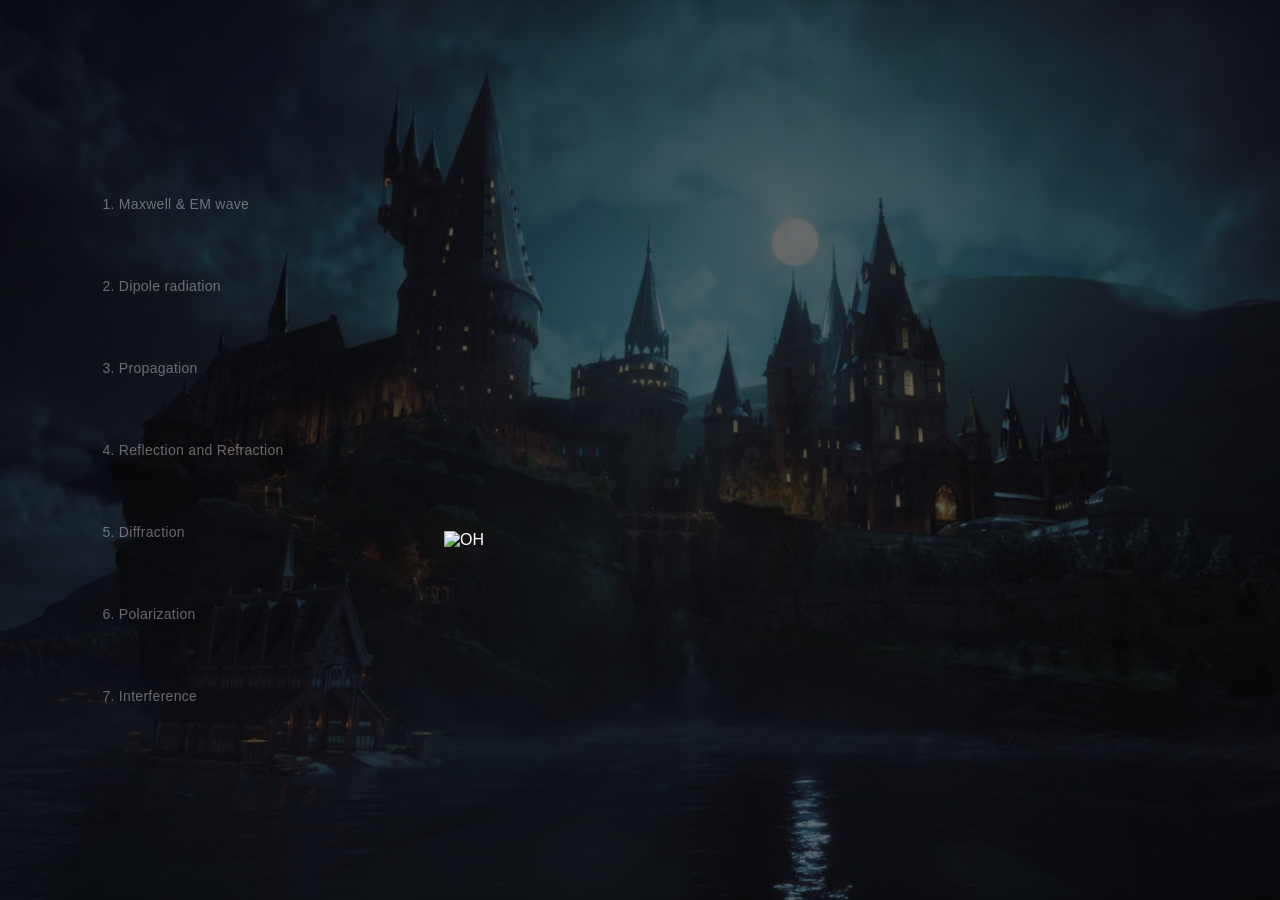
==== index.html @ 5580b8c5 "0514 (1) - first" ====
<!DOCTYPE html>
<html lang="ko">
<head>
<meta charset="UTF-8">
<meta name="viewport" content="width=device-width, initial-scale=1.0"/>
<title>OH! — Optics Hub</title>

<link href="https://fonts.googleapis.com/css2?family=Playfair+Display:wght@400;600&display=swap" rel="stylesheet">

<style>

body {
  margin: 0;

  background:
    linear-gradient(rgba(0,0,0,0.55), rgba(0,0,0,0.55)),
    url("image/background.jpg") center center / cover no-repeat;

  color: white;
  overflow: hidden;
  font-family: 'Noto Sans KR', sans-serif;
}

.hero {
  width: 100vw;
  height: 100vh;
  position: relative;
}

/* =========================
   LOGO
========================= */

.center-title {
  position: absolute;

  left: 55%;
  top: 60%;

  transform: translate(-50%, -50%);

  z-index: 1;

  pointer-events: none;
}

.oh-logo {
  width: 520px;
  height: auto;

  display: block;

  filter:
    drop-shadow(0 0 18px rgba(255,180,0,0.15));
}

/* =========================
   SPECTRUM
========================= */

.spectrum {
  position: absolute;

  left: 8%;
  top: 50%;

  transform: translateY(-50%);

  width: 84vw;
  max-width: 1400px;

  display: flex;
  flex-direction: column;
  gap: 22px;

  z-index: 2;
}

.line-wrapper {
  display: flex;
  align-items: center;
  gap: 20px;
}

.line-label {
  min-width: 240px;

  color: white;
  text-decoration: none;

  font-size: 14px;
  letter-spacing: 0.3px;

  opacity: 0.38;

  transition:
    opacity 0.25s ease,
    transform 0.25s ease;

  white-space: nowrap;
}

.line-wrapper:hover .line-label {
  opacity: 1;
  transform: translateX(5px);
}

/* intro / outro */

.line-wrapper.special .line-label {
  opacity: 0;
}

.line-wrapper.special:hover .line-label {
  opacity: 1;
  transform: translateX(5px);
}

/* =========================
   LINES
========================= */

.wave-line {
  width: 100%;
  height: 60px;

  overflow: visible;
  cursor: pointer;
}

path {
  fill: none;

  stroke: rgba(255,255,255,1);
  stroke-width: 4;
  stroke-linecap: round;

  opacity: 0;

  transition: opacity 0.15s ease;
}

/* =========================
   GLOW
========================= */

.white path {
  filter:
    drop-shadow(0 0 6px rgba(255,255,255,0.72))
    drop-shadow(0 0 16px rgba(255,255,255,0.48));
}

.red path {
  filter:
    drop-shadow(0 0 6px rgba(255,40,40,0.82))
    drop-shadow(0 0 16px rgba(255,40,40,0.68));
}

.orange path {
  filter:
    drop-shadow(0 0 6px rgba(255,140,0,0.82))
    drop-shadow(0 0 16px rgba(255,140,0,0.68));
}

.yellow path {
  filter:
    drop-shadow(0 0 6px rgba(255,220,40,0.82))
    drop-shadow(0 0 16px rgba(255,220,40,0.68));
}

.green path {
  filter:
    drop-shadow(0 0 6px rgba(57,255,20,0.82))
    drop-shadow(0 0 16px rgba(57,255,20,0.68));
}

.cyan path {
  filter:
    drop-shadow(0 0 6px rgba(0,229,255,0.82))
    drop-shadow(0 0 16px rgba(0,229,255,0.68));
}

.blue path {
  filter:
    drop-shadow(0 0 6px rgba(61,127,255,0.82))
    drop-shadow(0 0 16px rgba(61,127,255,0.68));
}

.violet path {
  filter:
    drop-shadow(0 0 6px rgba(184,79,255,0.82))
    drop-shadow(0 0 16px rgba(184,79,255,0.68));
}

/* =========================
   RESPONSIVE
========================= */

@media (max-width: 1100px){

  .oh-logo{
    width: 380px;
  }

  .line-label{
    min-width: 180px;
    font-size: 13px;
  }
}

@media (max-width: 768px){

  .oh-logo{
    width: 260px;
  }

  .spectrum{
    width: 88vw;
    left: 6%;
  }

  .line-label{
    min-width: 120px;
    font-size: 11px;
  }
}

</style>
</head>

<body>

<main class="hero">

  <!-- =========================
       LOGO
  ========================== -->

  <div class="center-title">
    <img src="image/optics house.png"
         alt="OH"
         class="oh-logo">
  </div>

  <!-- =========================
       SPECTRUM
  ========================== -->

  <div class="spectrum">

    <!-- INTRO -->

    <div class="line-wrapper special">
      <a href="c0.html"
         target="_blank"
         class="line-label">
         0. Intro
      </a>

      <svg class="wave-line white" viewBox="0 0 900 60">
        <path d=""/>
      </svg>
    </div>

    <!-- MAIN -->

    <div class="line-wrapper">
      <a href="c1.html"
         target="_blank"
         class="line-label">
         1. Maxwell & EM wave
      </a>

      <svg class="wave-line red" viewBox="0 0 900 60">
        <path d=""/>
      </svg>
    </div>

    <div class="line-wrapper">
      <a href="c2.html"
         target="_blank"
         class="line-label">
         2. Dipole radiation
      </a>

      <svg class="wave-line orange" viewBox="0 0 900 60">
        <path d=""/>
      </svg>
    </div>

    <div class="line-wrapper">
      <a href="c3.html"
         target="_blank"
         class="line-label">
         3. Propagation
      </a>

      <svg class="wave-line yellow" viewBox="0 0 900 60">
        <path d=""/>
      </svg>
    </div>

    <div class="line-wrapper">
      <a href="c4.html"
         target="_blank"
         class="line-label">
         4. Reflection and Refraction
      </a>

      <svg class="wave-line green" viewBox="0 0 900 60">
        <path d=""/>
      </svg>
    </div>

    <div class="line-wrapper">
      <a href="c5.html"
         target="_blank"
         class="line-label">
         5. Diffraction
      </a>

      <svg class="wave-line cyan" viewBox="0 0 900 60">
        <path d=""/>
      </svg>
    </div>

    <div class="line-wrapper">
      <a href="c6.html"
         target="_blank"
         class="line-label">
         6. Polarization
      </a>

      <svg class="wave-line blue" viewBox="0 0 900 60">
        <path d=""/>
      </svg>
    </div>

    <div class="line-wrapper">
      <a href="c7.html"
         target="_blank"
         class="line-label">
         7. Interference
      </a>

      <svg class="wave-line violet" viewBox="0 0 900 60">
        <path d=""/>
      </svg>
    </div>

    <div class="line-wrapper special">
      <a href="c8.html"
         target="_blank"
         class="line-label">
         8. Outro
      </a>

      <svg class="wave-line white" viewBox="0 0 900 60">
        <path d=""/>
      </svg>
    </div>

  </div>

</main>

<script>

const CENTER_Y = 30;
const AMPLITUDE = 5;
const WIDTH = 900;

const wavelengths = [
  200,
  180,
  155,
  130,
  110,
  90,
  75,
  60,
  45
];

function createCombinedWave(waves, now){

  let d = "";

  waves.forEach(wave => {

    const elapsed = now - wave.start;

    const progress = Math.min(
      elapsed / wave.duration,
      1
    );

    const wavelength = wave.wavelength;
    const waveLength = wavelength * 4;

    const waveFront =
      progress * (WIDTH + waveLength);

    let started = false;

    for(let x = 0; x <= WIDTH; x += 6){

      const dist = waveFront - x;

      if(dist > 0 && dist < waveLength){

        const phase =
          (dist / wavelength) * Math.PI * 2;

        const y =
          CENTER_Y +
          Math.sin(phase) * AMPLITUDE;

        if(!started){

          d += `M${x} ${y}`;
          started = true;

        } else {

          d += ` L${x} ${y}`;
        }
      }
    }
  });

  return d;
}

document
.querySelectorAll('.line-wrapper')
.forEach((wrapper, i) => {

  const svg =
    wrapper.querySelector('.wave-line');

  const path =
    svg.querySelector('path');

  const waves = [];

  let animationId = null;

  function animate(now){

    for(let j = waves.length - 1; j >= 0; j--){

      if(now - waves[j].start >
         waves[j].duration){

        waves.splice(j, 1);
      }
    }

    path.setAttribute(
      'd',
      createCombinedWave(waves, now)
    );

    if(waves.length > 0){

      animationId =
        requestAnimationFrame(animate);

    } else {

      path.setAttribute('d', '');

      path.style.opacity = 0;

      animationId = null;
    }
  }

  wrapper.addEventListener('mouseenter', () => {

  if (waves.length > 0) {
    return;
  }

  path.style.opacity =
  wrapper.classList.contains('special')
    ? 0.5
    : 1;

  waves.push({
    start: performance.now(),
    duration: 1800,
    wavelength: wavelengths[i]
  });

  if(!animationId){

    animationId =
      requestAnimationFrame(animate);
  }
});

});

</script>

</body>
</html>
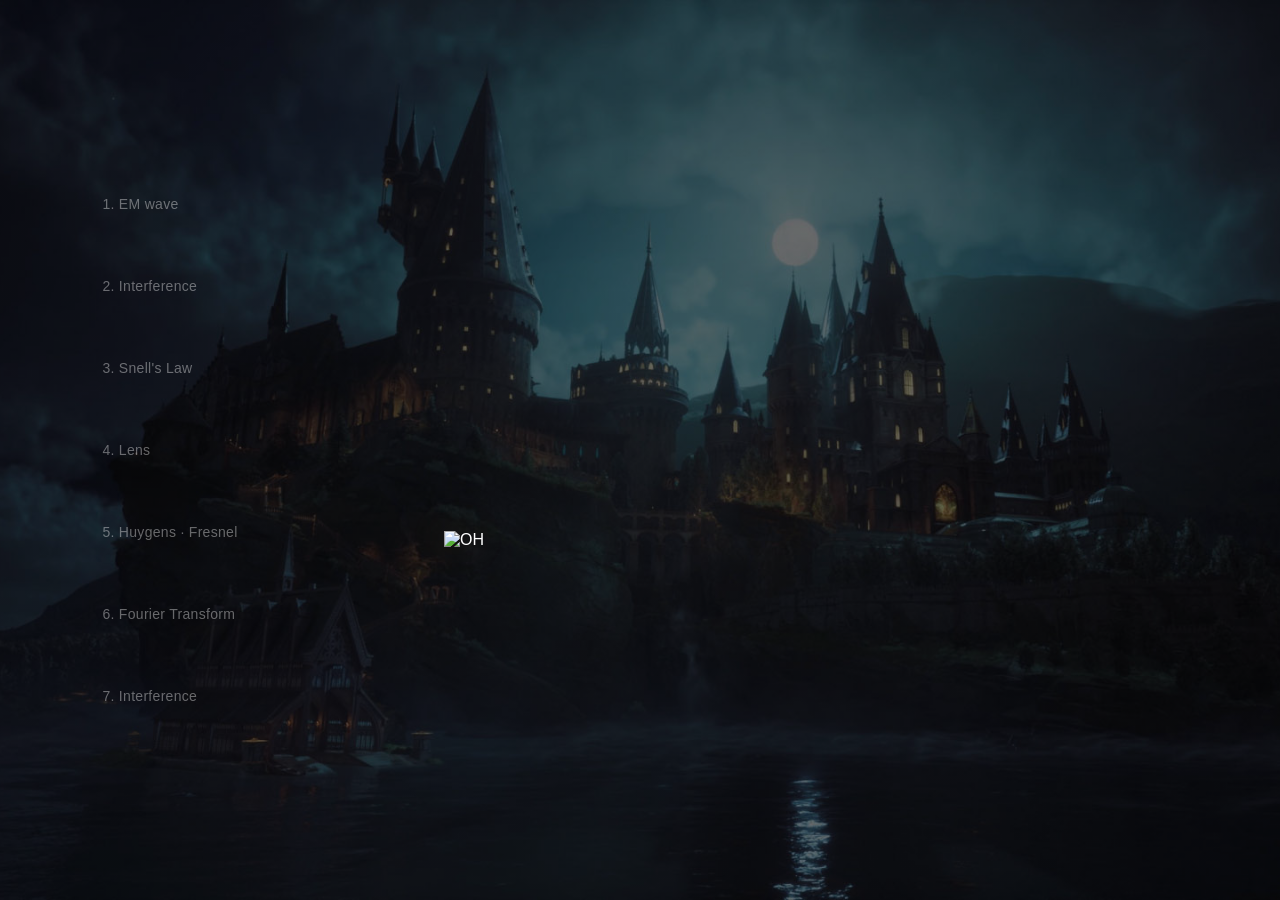
==== commit 3594a82d: "final" ====
--- a/index.html
+++ b/index.html
@@ -266,9 +266,10 @@
 
     <div class="line-wrapper">
       <a href="c1.html"
-         target="_blank"
-         class="line-label">
-         1. Maxwell & EM wave
+        target="_blank"
+        class="line-label"
+        onclick="playSound(1)">
+        1. EM wave
       </a>
 
       <svg class="wave-line red" viewBox="0 0 900 60">
@@ -279,8 +280,9 @@
     <div class="line-wrapper">
       <a href="c2.html"
          target="_blank"
-         class="line-label">
-         2. Dipole radiation
+         class="line-label"
+         onclick="playSound(2)">
+         2. Interference
       </a>
 
       <svg class="wave-line orange" viewBox="0 0 900 60">
@@ -291,8 +293,9 @@
     <div class="line-wrapper">
       <a href="c3.html"
          target="_blank"
-         class="line-label">
-         3. Propagation
+         class="line-label"
+         onclick="playSound(3)">
+         3. Snell's Law
       </a>
 
       <svg class="wave-line yellow" viewBox="0 0 900 60">
@@ -303,8 +306,9 @@
     <div class="line-wrapper">
       <a href="c4.html"
          target="_blank"
-         class="line-label">
-         4. Reflection and Refraction
+         class="line-label"
+         onclick="playSound(4)">
+         4. Lens
       </a>
 
       <svg class="wave-line green" viewBox="0 0 900 60">
@@ -315,8 +319,9 @@
     <div class="line-wrapper">
       <a href="c5.html"
          target="_blank"
-         class="line-label">
-         5. Diffraction
+         class="line-label"
+         onclick="playSound(5)">
+         5. Huygens · Fresnel
       </a>
 
       <svg class="wave-line cyan" viewBox="0 0 900 60">
@@ -327,8 +332,9 @@
     <div class="line-wrapper">
       <a href="c6.html"
          target="_blank"
-         class="line-label">
-         6. Polarization
+         class="line-label"
+         onclick="playSound(6)">
+         6. Fourier Transform
       </a>
 
       <svg class="wave-line blue" viewBox="0 0 900 60">
@@ -339,7 +345,8 @@
     <div class="line-wrapper">
       <a href="c7.html"
          target="_blank"
-         class="line-label">
+         class="line-label"
+         onclick="playSound(7)">
          7. Interference
       </a>
 
@@ -351,7 +358,8 @@
     <div class="line-wrapper special">
       <a href="c8.html"
          target="_blank"
-         class="line-label">
+         class="line-label"
+         onclick="playSound(8)">
          8. Outro
       </a>
 
@@ -365,6 +373,11 @@
 </main>
 
 <script>
+
+function playSound(num) {
+    const audio = new Audio(`sound/${num}.mp3`);
+    audio.play();
+}
 
 const CENTER_Y = 30;
 const AMPLITUDE = 5;
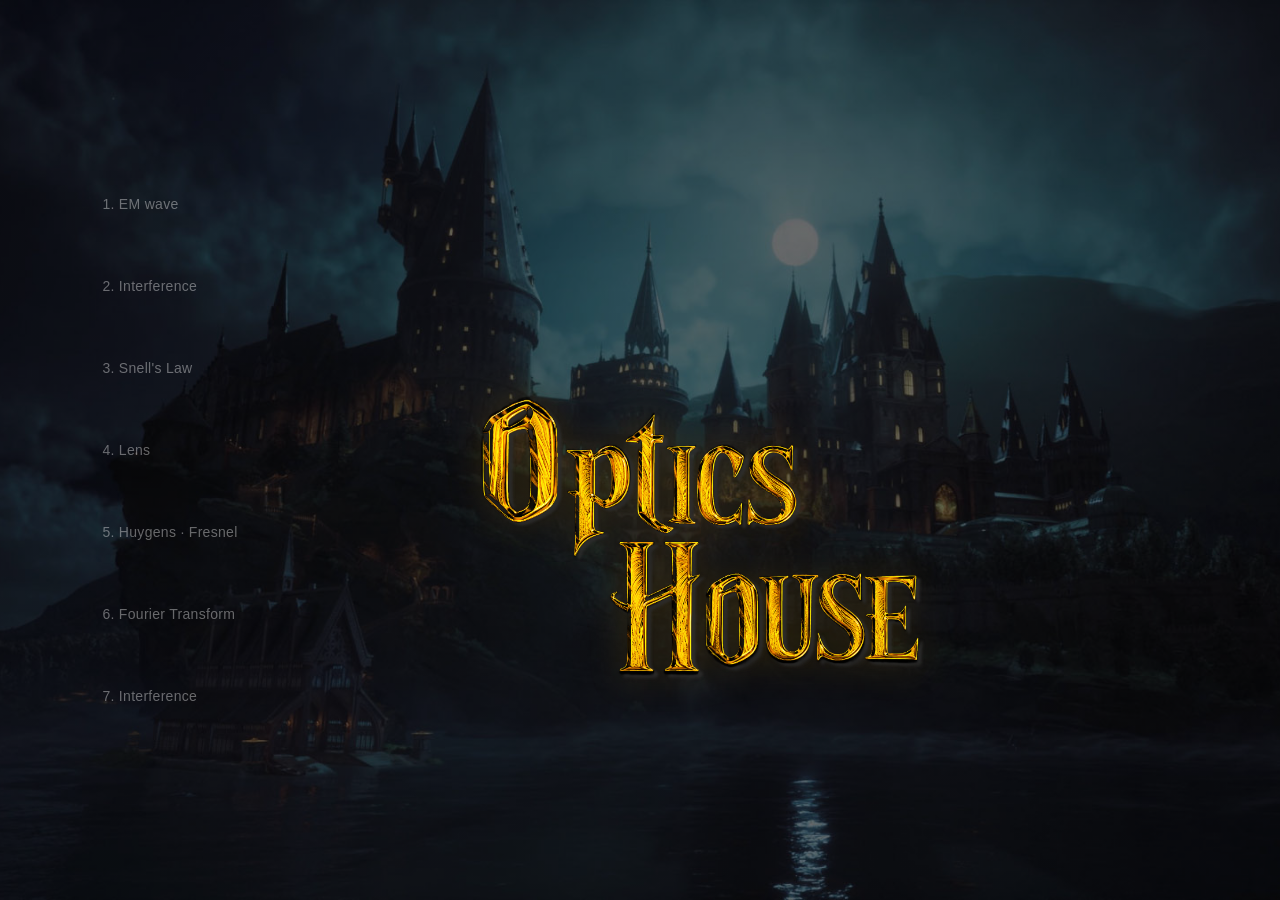
==== commit 9e6b2c4a: "png change" ====
--- a/index.html
+++ b/index.html
@@ -237,7 +237,7 @@
   ========================== -->
 
   <div class="center-title">
-    <img src="image/optics house.png"
+    <img src="image/title.png"
          alt="OH"
          class="oh-logo">
   </div>
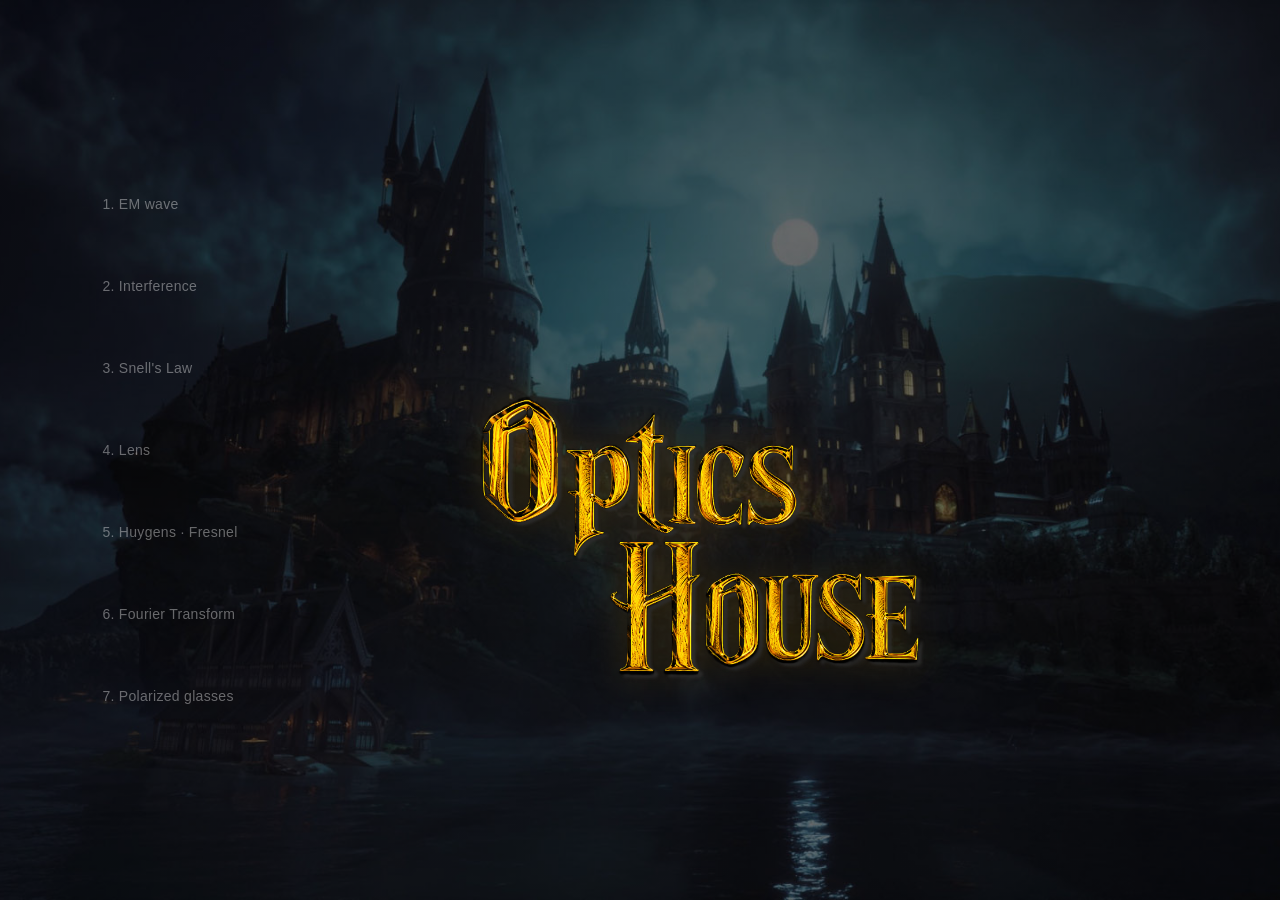
==== commit 3f09278f: "index.html" ====
--- a/index.html
+++ b/index.html
@@ -347,7 +347,7 @@
          target="_blank"
          class="line-label"
          onclick="playSound(7)">
-         7. Interference
+         7. Polarized glasses
       </a>
 
       <svg class="wave-line violet" viewBox="0 0 900 60">
